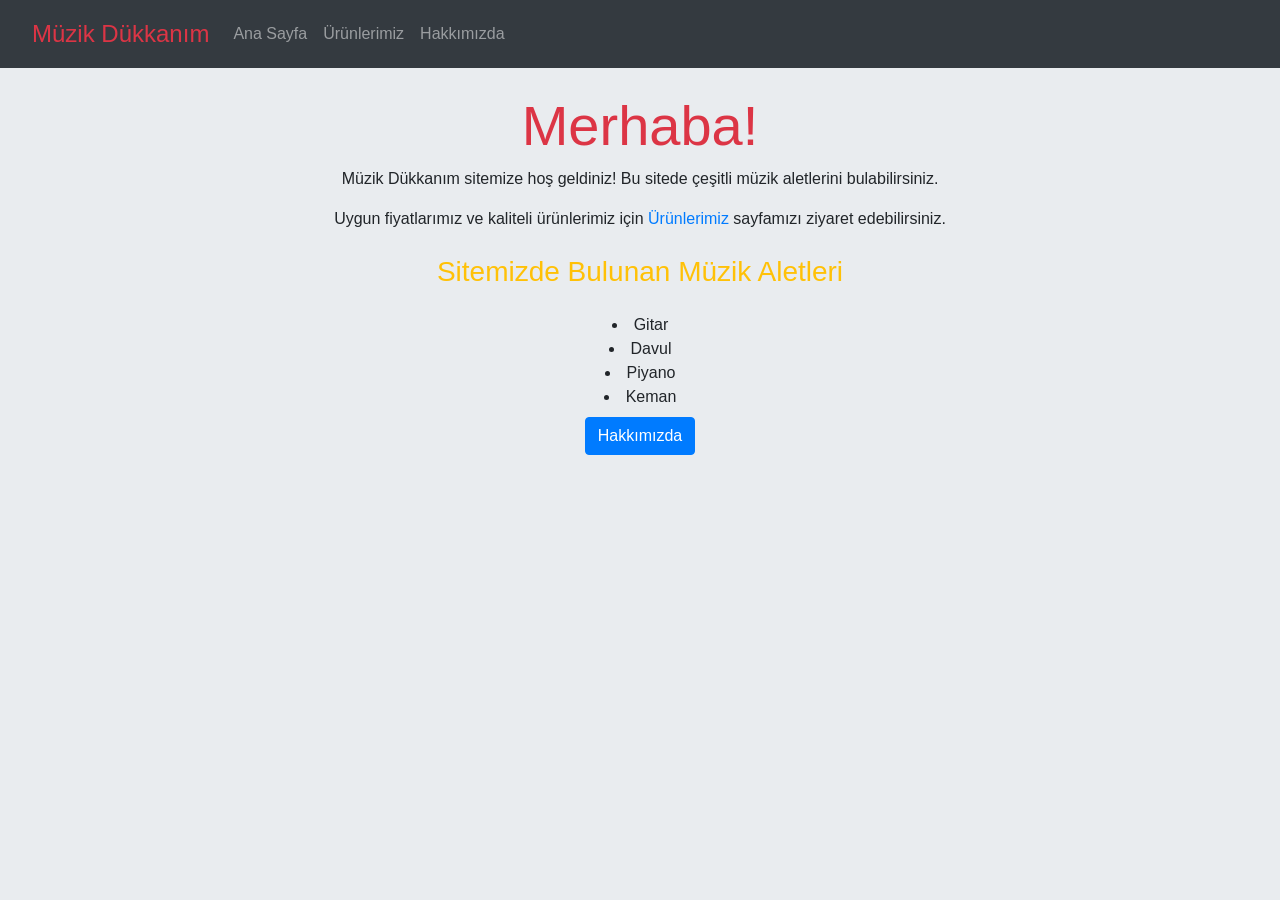
==== indexx.html @ a37a38e1 "Kod eklemesı" ====
<!doctype html>
<html lang="en">
<head>
    <!-- Required meta tags -->
    <meta charset="utf-8">
    <meta name="viewport" content="width=device-width, initial-scale=1, shrink-to-fit=no">

    <!-- Bootstrap CSS -->
    <link rel="stylesheet" href="https://cdn.jsdelivr.net/npm/bootstrap@4.5.3/dist/css/bootstrap.min.css" integrity="sha384-TX8t27EcRE3e/ihU7zmQxVncDAy5uIKz4rEkgIXeMed4M0jlfIDPvg6uqKI2xXr2" crossorigin="anonymous">

    <title>Bootstrap Projesi</title>
    <style>
        .inside-list {
            list-style-position: inside;
        }
        body
        {
            background-color: #E9ECEF;
        }

    </style>
</head>
<body>

<nav class="navbar navbar-expand-lg navbar-dark bg-dark">
    <a class="text-danger nav-link" href="indexx.html" style="font-size: 1.5rem;">Müzik Dükkanım</a>
    <button class="navbar-toggler" type="button" data-toggle="collapse" data-target="#navbarNav"
            aria-controls="navbarNav" aria-expanded="false" aria-label="Toggle navigation">
        <span class="navbar-toggler-icon"></span>
    </button>
    <div class="collapse navbar-collapse" id="navbarNav">
        <ul class="navbar-nav ">
            <li class="nav-item ">
                <a class="nav-link" href="indexx.html">Ana Sayfa</a>
            </li>
            <li class="nav-item">
                <a class="nav-link" href="urunlerr.html">Ürünlerimiz</a>
            </li>
            <li class="nav-item">
                <a class="nav-link" href="hakkimizdaa.html">Hakkımızda</a>
            </li>
        </ul>
    </div>
</nav>


<div class=" text-center mt-4">
    <h1 class="text-danger display-4">Merhaba!</h1>
    <p>Müzik Dükkanım sitemize hoş geldiniz! Bu sitede çeşitli müzik aletlerini bulabilirsiniz.</p>
    <p>Uygun fiyatlarımız ve kaliteli ürünlerimiz için
        <a href="urunlerr.html" class="">Ürünlerimiz</a> sayfamızı ziyaret edebilirsiniz.</p>
</div>

<h3 class="text-center mt-4  text-warning">Sitemizde Bulunan Müzik Aletleri</h3>
<ul class="list-group w-50 mx-auto text-center mt-4">
    <li class="inside-list">Gitar</li>
    <li class="inside-list">Davul</li>
    <li class="inside-list">Piyano</li>
    <li class="inside-list">Keman</li>
    <a  class="nav-link " href="hakkimizdaa.html">
        <button class="btn btn-primary">Hakkımızda</button>


    </a>
</ul>

<!-- Optional JavaScript; choose one of the two! -->

<!-- Option 1: jQuery and Bootstrap Bundle (includes Popper) -->
<script src="https://code.jquery.com/jquery-3.5.1.slim.min.js" integrity="sha384-DfXdz2htPH0lsSSs5nCTpuj/zy4C+OGpamoFVy38MVBnE+IbbVYUew+OrCXaRkfj" crossorigin="anonymous"></script>
<script src="https://cdn.jsdelivr.net/npm/bootstrap@4.5.3/dist/js/bootstrap.bundle.min.js" integrity="sha384-ho+j7jyWK8fNQe+A12Hb8AhRq26LrZ/JpcUGGOn+Y7RsweNrtN/tE3MoK7ZeZDyx" crossorigin="anonymous"></script>

<!-- Option 2: jQuery, Popper.js, and Bootstrap JS
<script src="https://code.jquery.com/jquery-3.5.1.slim.min.js" integrity="sha384-DfXdz2htPH0lsSSs5nCTpuj/zy4C+OGpamoFVy38MVBnE+IbbVYUew+OrCXaRkfj" crossorigin="anonymous"></script>
<script src="https://cdn.jsdelivr.net/npm/popper.js@1.16.1/dist/umd/popper.min.js" integrity="sha384-9/reFTGAW83EW2RDu2S0VKaIzap3H66lZH81PoYlFhbGU+6BZp6G7niu735Sk7lN" crossorigin="anonymous"></script>
<script src="https://cdn.jsdelivr.net/npm/bootstrap@4.5.3/dist/js/bootstrap.min.js" integrity="sha384-w1Q4orYjBQndcko6MimVbzY0tgp4pWB4lZ7lr30WKz0vr/aWKhXdBNmNb5D92v7s" crossorigin="anonymous"></script>
-->
</body>
</html>
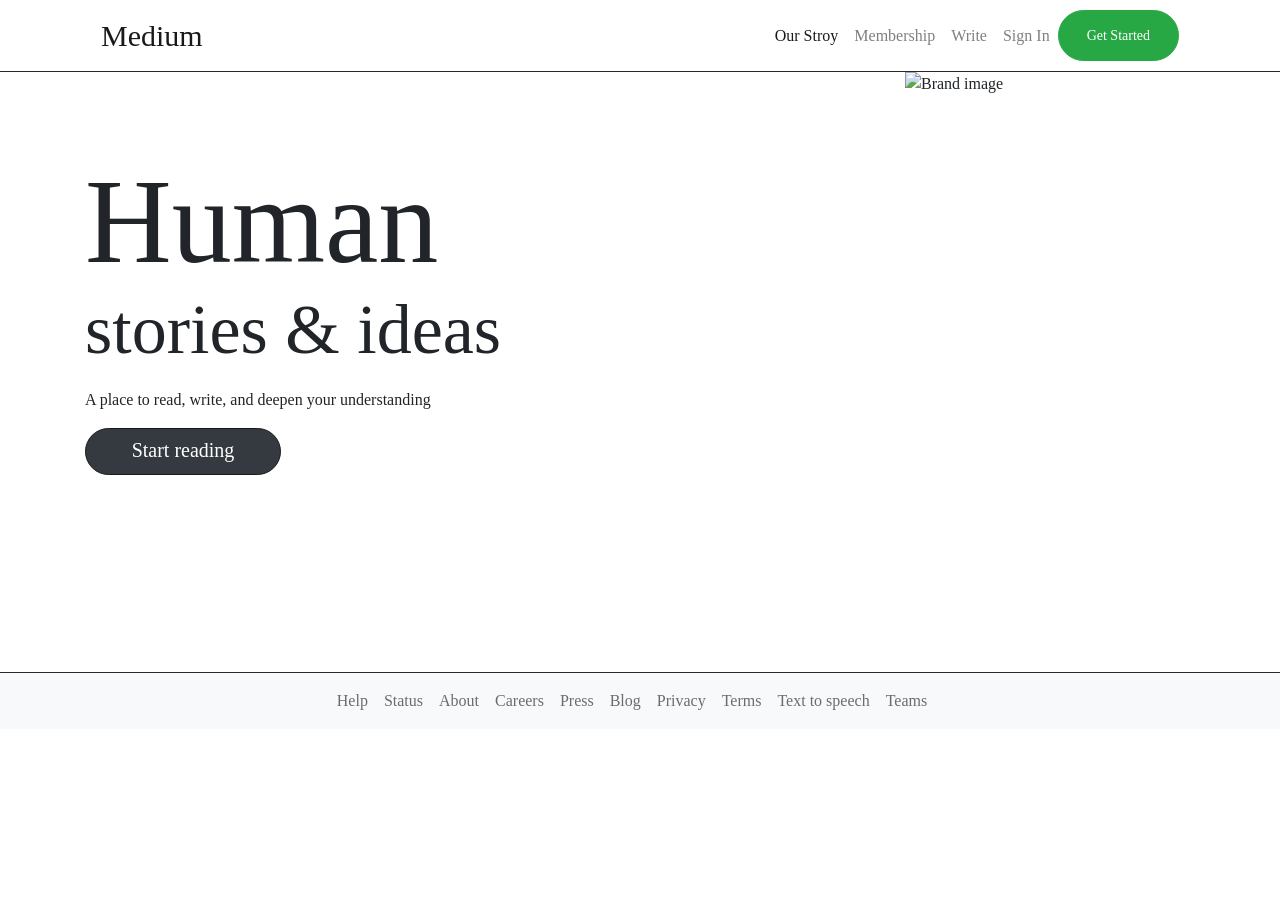
==== commit 953fb53c: "yeni web sayfası" ====
--- a/indexx.html
+++ b/indexx.html
@@ -1,79 +1,112 @@
 <!doctype html>
 <html lang="en">
 <head>
-    <!-- Required meta tags -->
-    <meta charset="utf-8">
-    <meta name="viewport" content="width=device-width, initial-scale=1, shrink-to-fit=no">
-
-    <!-- Bootstrap CSS -->
-    <link rel="stylesheet" href="https://cdn.jsdelivr.net/npm/bootstrap@4.5.3/dist/css/bootstrap.min.css" integrity="sha384-TX8t27EcRE3e/ihU7zmQxVncDAy5uIKz4rEkgIXeMed4M0jlfIDPvg6uqKI2xXr2" crossorigin="anonymous">
-
-    <title>Bootstrap Projesi</title>
-    <style>
-        .inside-list {
-            list-style-position: inside;
-        }
-        body
-        {
-            background-color: #E9ECEF;
-        }
-
-    </style>
+    <meta charset="UTF-8">
+    <meta name="viewport"
+          content="width=device-width, user-scalable=no, initial-scale=1.0, maximum-scale=1.0, minimum-scale=1.0">
+    <link rel="stylesheet" href="css/bootstrap.min.css">
+    <link rel="stylesheet" href="fontawesome/css/all.min.css">
+    <link rel="stylesheet" href="css/medium.css">
+    <title> Medium</title>
 </head>
 <body>
+<div>
+    <div class="bg-white border-bottom-dark">
+        <div class="container">
+            <nav class="navbar navbar-expand-lg navbar-light ">
+                <a class="navbar-brand fs3" href="#">
+                    Medium
+                </a>
+                <button class="navbar-toggler" type="button" data-toggle="collapse" data-target="#navbarNav"
+                        aria-controls="navbarNav" aria-expanded="false" aria-label="Toggle navigation">
+                    <span class="navbar-toggler-icon"></span>
+                </button>
+                <div class="collapse navbar-collapse" id="navbarNav">
+                    <ul class="navbar-nav ml-auto">
+                        <li class="nav-item active ">
+                            <a class="nav-link" href="#">Our Stroy <span class="sr-only">(current)</span></a>
+                        </li>
+                        <li class="nav-item">
+                            <a class="nav-link" href="#">Membership</a>
+                        </li>
+                        <li class="nav-item">
+                            <a class="nav-link" href="#">Write</a>
+                        </li>
+                        <li class="nav-item">
+                            <a class="nav-link" href="#">Sign In</a>
+                        </li>
 
-<nav class="navbar navbar-expand-lg navbar-dark bg-dark">
-    <a class="text-danger nav-link" href="indexx.html" style="font-size: 1.5rem;">Müzik Dükkanım</a>
-    <button class="navbar-toggler" type="button" data-toggle="collapse" data-target="#navbarNav"
-            aria-controls="navbarNav" aria-expanded="false" aria-label="Toggle navigation">
-        <span class="navbar-toggler-icon"></span>
-    </button>
-    <div class="collapse navbar-collapse" id="navbarNav">
-        <ul class="navbar-nav ">
-            <li class="nav-item ">
-                <a class="nav-link" href="indexx.html">Ana Sayfa</a>
-            </li>
-            <li class="nav-item">
-                <a class="nav-link" href="urunlerr.html">Ürünlerimiz</a>
-            </li>
-            <li class="nav-item">
-                <a class="nav-link" href="hakkimizdaa.html">Hakkımızda</a>
-            </li>
-        </ul>
+                    </ul>
+                    <div class="nav-item btn btn-success bt-dark">
+                        <a class="nav-link text2" href="#">Get Started</a>
+                    </div>
+                </div>
+            </nav>
+
+        </div>
     </div>
-</nav>
+    <div class="bg-white border-bottom-dark ">
+        <div class="container ">
+
+            <div class="row">
+                <div class="col-6">
+                    <div style="margin-top: 100px;">
+                        <h2>Human</h2>
+                        <h2 class="h21">
+                            stories &amp; ideas
+                        </h2>
+                    </div>
+
+                    <p>
+                        A place to read, write, and deepen your understanding
+                    </p>
+                    <div class="btn bg-dark" style=" line-height: 30px; width: 196px; ">
+                        <a class="text2" href="http://">
+                            Start reading
+                        </a>
 
 
-<div class=" text-center mt-4">
-    <h1 class="text-danger display-4">Merhaba!</h1>
-    <p>Müzik Dükkanım sitemize hoş geldiniz! Bu sitede çeşitli müzik aletlerini bulabilirsiniz.</p>
-    <p>Uygun fiyatlarımız ve kaliteli ürünlerimiz için
-        <a href="urunlerr.html" class="">Ürünlerimiz</a> sayfamızı ziyaret edebilirsiniz.</p>
+                    </div>
+
+                </div>
+
+                <div class="col-6 ">
+                    <div class="y z ab ac ae af">
+                        <img alt="Brand image" class="img "
+                             src="https://miro.medium.com/v2/format:webp/4*SdjkdS98aKH76I8eD0_qjw.png" width="460"
+                             height="600" loading="eager">
+                    </div>
+                </div>
+
+            </div>
+
+        </div>
+
+
+    </div>
+    <footer class="bg-light text-center p-3 mt-0 ">
+        <div class="container ">
+            <div class="d-flex justify-content-center ">
+                <a href="http://" class="pr-3 text1">Help</a>
+                <a href="http:// " class="pr-3 text1">Status</a>
+                <a href="http://" class="pr-3 text1">About</a>
+                <a href="http://" class="pr-3 text1">Careers</a>
+                <a href="http://," class="pr-3 text1">Press</a>
+                <a href="http://" class="pr-3 text1">Blog</a>
+                <a href="http://" class="pr-3 text1">Privacy</a>
+                <a href="http://" class="pr-3 text1">Terms</a>
+                <a href="https://" class="pr-3 text1">Text to speech</a>
+                <a href="https://" class="pr-3 text1">Teams</a>
+
+            </div>
+        </div>
+    </footer>
 </div>
 
-<h3 class="text-center mt-4  text-warning">Sitemizde Bulunan Müzik Aletleri</h3>
-<ul class="list-group w-50 mx-auto text-center mt-4">
-    <li class="inside-list">Gitar</li>
-    <li class="inside-list">Davul</li>
-    <li class="inside-list">Piyano</li>
-    <li class="inside-list">Keman</li>
-    <a  class="nav-link " href="hakkimizdaa.html">
-        <button class="btn btn-primary">Hakkımızda</button>
 
-
-    </a>
-</ul>
-
-<!-- Optional JavaScript; choose one of the two! -->
-
-<!-- Option 1: jQuery and Bootstrap Bundle (includes Popper) -->
-<script src="https://code.jquery.com/jquery-3.5.1.slim.min.js" integrity="sha384-DfXdz2htPH0lsSSs5nCTpuj/zy4C+OGpamoFVy38MVBnE+IbbVYUew+OrCXaRkfj" crossorigin="anonymous"></script>
-<script src="https://cdn.jsdelivr.net/npm/bootstrap@4.5.3/dist/js/bootstrap.bundle.min.js" integrity="sha384-ho+j7jyWK8fNQe+A12Hb8AhRq26LrZ/JpcUGGOn+Y7RsweNrtN/tE3MoK7ZeZDyx" crossorigin="anonymous"></script>
-
-<!-- Option 2: jQuery, Popper.js, and Bootstrap JS
-<script src="https://code.jquery.com/jquery-3.5.1.slim.min.js" integrity="sha384-DfXdz2htPH0lsSSs5nCTpuj/zy4C+OGpamoFVy38MVBnE+IbbVYUew+OrCXaRkfj" crossorigin="anonymous"></script>
-<script src="https://cdn.jsdelivr.net/npm/popper.js@1.16.1/dist/umd/popper.min.js" integrity="sha384-9/reFTGAW83EW2RDu2S0VKaIzap3H66lZH81PoYlFhbGU+6BZp6G7niu735Sk7lN" crossorigin="anonymous"></script>
-<script src="https://cdn.jsdelivr.net/npm/bootstrap@4.5.3/dist/js/bootstrap.min.js" integrity="sha384-w1Q4orYjBQndcko6MimVbzY0tgp4pWB4lZ7lr30WKz0vr/aWKhXdBNmNb5D92v7s" crossorigin="anonymous"></script>
--->
+<script src="https://code.jquery.com/jquery-3.5.1.slim.min.js"
+        integrity="sha384-DfXdz2htPH0lsSSs5nCTpuj/zy4C+OGpamoFVy38MVBnE+IbbVYUew+OrCXaRkfj"
+        crossorigin="anonymous"></script>
+<script src="js/bootstrap.bundle.min.js"></script>
 </body>
 </html>
--- a/css/medium.css
+++ b/css/medium.css
@@ -0,0 +1,86 @@
+body {
+    font-family: gt-super, Georgia, Cambria, "Times New Roman", Times, serif;
+    height: 100%;
+    width: 100%;
+
+}
+
+.bg-white {
+    background-color: #f6f4ed;
+
+}
+
+.border-bottom-dark {
+    border-bottom: 1px solid rgb(41, 41, 41, 1)
+}
+
+
+.bg-dark {
+    background: black;
+    border-color: rgba(25, 25, 25, 1);
+    border-radius: 99em;
+    font-size: 20px;
+    color: white;
+    height: 47px;
+
+}
+
+.bt-dark {
+    border-radius: 40px;
+    font-size: 14px;
+
+}
+
+.img {
+    margin-left: 250px;
+
+
+}
+
+h2 {
+    font-size: 120px;
+    line-height: 100px;
+
+}
+
+.h21 {
+    font-size: 70px;
+}
+
+.y img {
+    display: block;
+    margin-bottom: 0; /* Resmin altındaki boşluğu kaldır */
+}
+
+footer {
+    margin-top: 0; /* Üst boşluğu kaldırarak resme yapıştır */
+    padding: 10px 0;
+
+}
+.text1
+{
+    color: #6c6c6c;
+}
+.text1:hover
+{
+    color: white;
+    text-decoration: none;
+}
+.text2
+{
+    color: white;
+}
+.text2:hover
+{
+    color: #6c6c6c;
+    text-decoration: none;
+}
+.fs3
+{
+    font-size: 30px;
+}
+
+
+
+
+
